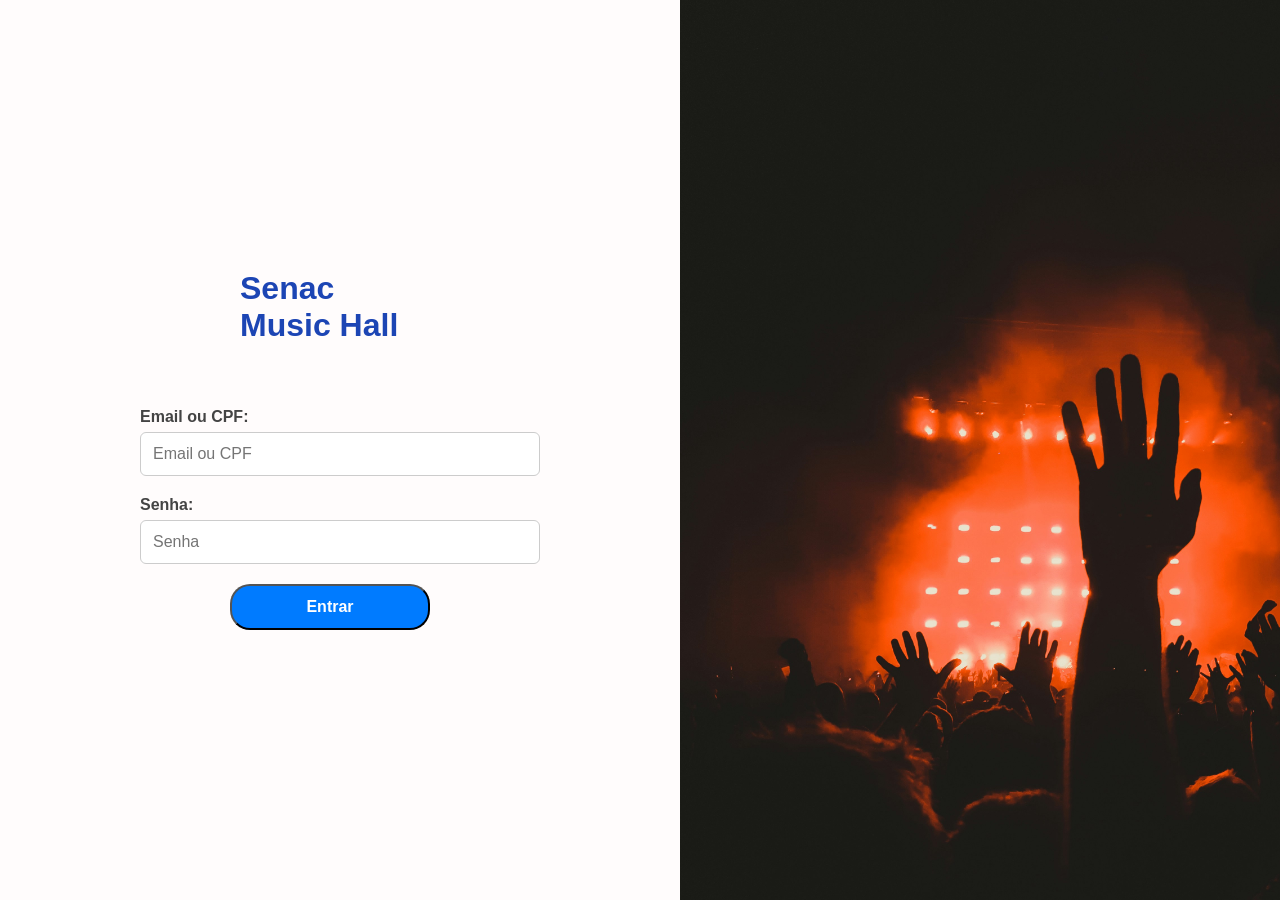
==== login1/index.html @ aa489c11 "tentativa" ====
<!DOCTYPE html>
<html lang="pt-BR">
<head>
    <meta charset="UTF-8">
    <meta name="viewport" content="width=device-width, initial-scale=1.0">
    <title>Tela de Login</title>
    <link rel="stylesheet" href="style1.css">
</head>
<body>

    <main class="login-container">
        <div class="login-esquerda">
            <div class="form">
                <h2>
                Senac
                <br>
                Music Hall
                </h2>
                
                <form>
                    <div class="grupo-input">
                        <label for="email">Email ou CPF:</label>
                        <input type="email" id="email" placeholder="Email ou CPF" required>
                    </div>
                    
                    <div class="grupo-input">
                        <label for="password">Senha:</label>
                        <input type="password" id="password" placeholder="Senha" required>
                    </div>
                    
                    
                    <button type="submit" class="btn-login">Entrar</button>
                </form>
            </div>
        </div>

        
        <div class="img">
            
        </div>
    </main>

</body>
</html>
---- login1/style1.css ----
* {
    margin: 0;
    padding: 0;
    box-sizing: border-box;
    font-family:Verdana, Geneva, Tahoma, sans-serif;
}

body{
    height: 100vh;
    width: 100vw;
}

.login-container {
    display: flex;
    height: 100vh;
    width: 100vw;
}

.login-esquerda {
    flex: 1;
    display: flex;
    justify-content: center;
    align-items: center;
    background-color: #fffcfc;
    padding: 40px;
}

.form {
    width: 100%;
    max-width: 400px;
}

.form h2 {
    margin-left: 100px;
    font-size: 2em;
    color: #1c45b4;
    margin-bottom: 2em;
}

.grupo-input {
    margin-bottom: 20px;
}

.grupo-input label {
    display: block;
    font-size: 1em;
    color: #444;
    margin-bottom: 6px;
    font-weight: 600;
}

.grupo-input input {
    width: 100%;
    padding: 12px;
    border: 1px solid #ccc;
    border-radius: 6px;
    font-size: 1em;;
    transition: border-color 0.2s;
}


.btn-login {
    width: 50%;
    margin-left: 90px;
    padding: 12px;
    background-color: #007bff;
    color: white;
    border-radius: 20px;
    font-size: 1em;
    font-weight:600;
    align-items: center;
}

.img {
    flex: 1;
    background-image: url('../TelaLogin/samuel-regan-asante-J63ln0EZgtg-unsplash\ 1.svg'); 
    
}
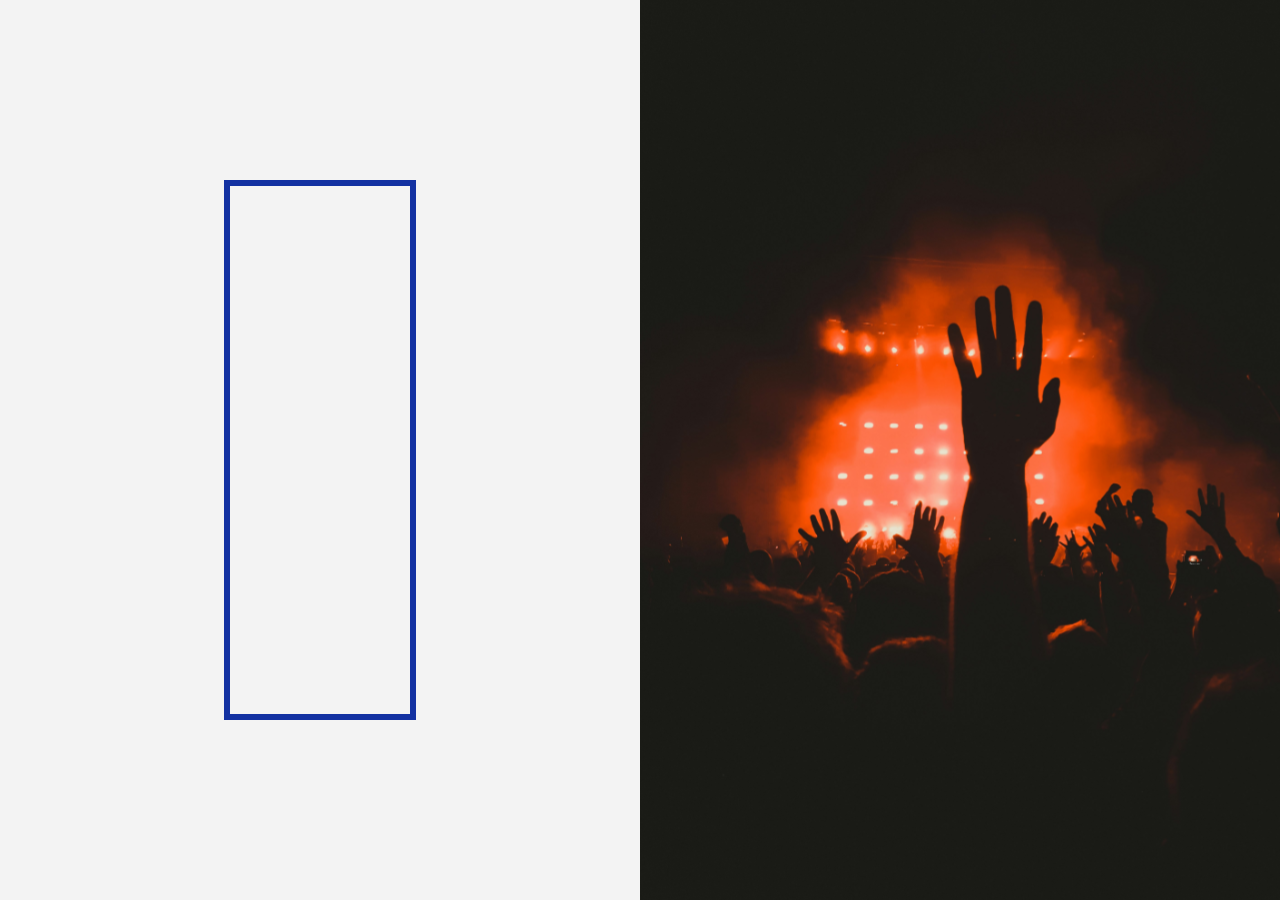
==== commit a703cdc0: "tentando de novo do 0 tela 1" ====
--- a/login1/index.html
+++ b/login1/index.html
@@ -1,44 +1,21 @@
 <!DOCTYPE html>
-<html lang="pt-BR">
+<html lang="pt-br">
 <head>
     <meta charset="UTF-8">
     <meta name="viewport" content="width=device-width, initial-scale=1.0">
-    <title>Tela de Login</title>
+    <title>senac music hall</title>
     <link rel="stylesheet" href="style1.css">
 </head>
 <body>
-
-    <main class="login-container">
-        <div class="login-esquerda">
-            <div class="form">
-                <h2>
-                Senac
-                <br>
-                Music Hall
-                </h2>
-                
-                <form>
-                    <div class="grupo-input">
-                        <label for="email">Email ou CPF:</label>
-                        <input type="email" id="email" placeholder="Email ou CPF" required>
-                    </div>
-                    
-                    <div class="grupo-input">
-                        <label for="password">Senha:</label>
-                        <input type="password" id="password" placeholder="Senha" required>
-                    </div>
-                    
-                    
-                    <button type="submit" class="btn-login">Entrar</button>
-                </form>
-            </div>
-        </div>
-
+    <main class="contaner_main">
+        <div class="dir"></div>
+        <div class="esq">
+            <form class="login" action="post">
+                <div class="logo"></div>
+            </form>
         
-        <div class="img">
-            
         </div>
     </main>
-
+    
 </body>
-</html>
+</html>
--- a/login1/style1.css
+++ b/login1/style1.css
@@ -1,79 +1,41 @@
-
-* {
-    margin: 0;
+*{
+    margin:0 ;
     padding: 0;
     box-sizing: border-box;
-    font-family:Verdana, Geneva, Tahoma, sans-serif;
+}
+/* div{
+    position:absolute;  
+} */
+
+.contaner_main {
+    display: flex;
+    flex-direction: row-reverse;    
 }
 
-body{
+.dir{
+    background-image: url(../TelaLogin/samuel-regan-asante-J63ln0EZgtg-unsplash\ 1.svg);
+    width: 50vw;
     height: 100vh;
-    width: 100vw;
+    right:0;
+    background-repeat: no-repeat;
+    background-size: cover;
 }
-
-.login-container {
+.esq{
     display: flex;
-    height: 100vh;
-    width: 100vw;
-}
-
-.login-esquerda {
-    flex: 1;
-    display: flex;
+    background-color: #f3f3f3; 
+    width:50vw;
     justify-content: center;
-    align-items: center;
-    background-color: #fffcfc;
-    padding: 40px;
-}
-
-.form {
-    width: 100%;
-    max-width: 400px;
-}
-
-.form h2 {
-    margin-left: 100px;
-    font-size: 2em;
-    color: #1c45b4;
-    margin-bottom: 2em;
-}
-
-.grupo-input {
-    margin-bottom: 20px;
-}
-
-.grupo-input label {
-    display: block;
-    font-size: 1em;
-    color: #444;
-    margin-bottom: 6px;
-    font-weight: 600;
-}
-
-.grupo-input input {
-    width: 100%;
-    padding: 12px;
-    border: 1px solid #ccc;
-    border-radius: 6px;
-    font-size: 1em;;
-    transition: border-color 0.2s;
-}
-
-
-.btn-login {
-    width: 50%;
-    margin-left: 90px;
-    padding: 12px;
-    background-color: #007bff;
-    color: white;
-    border-radius: 20px;
-    font-size: 1em;
-    font-weight:600;
     align-items: center;
 }
 
-.img {
-    flex: 1;
-    background-image: url('../TelaLogin/samuel-regan-asante-J63ln0EZgtg-unsplash\ 1.svg'); 
-    
+.login{
+    display: flex;
+    height:60%;
+    width:30%;
+    border-color: #1331A1;
+    border-style: solid;
+    border-width: 6px;
+}
+.logo{
+
 }
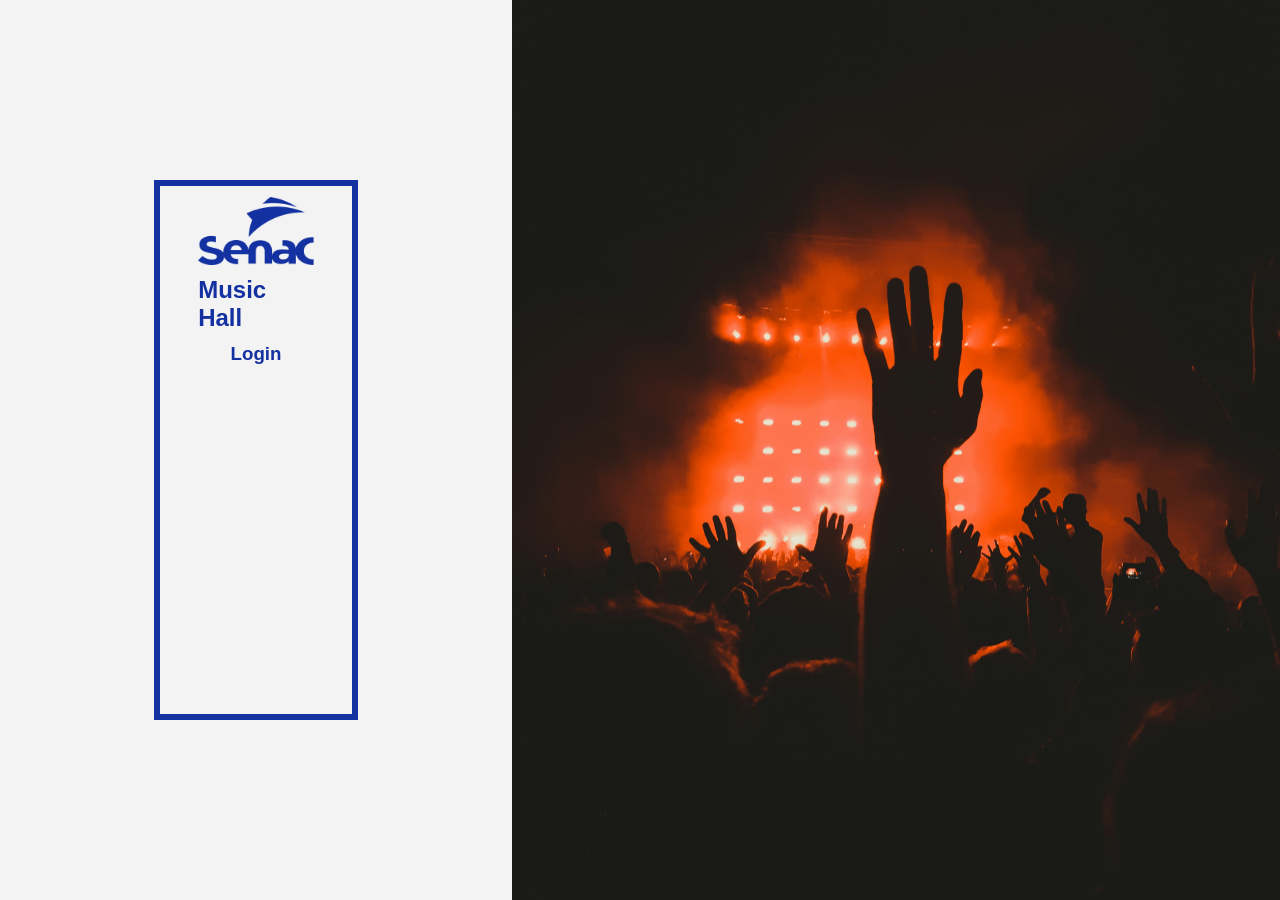
==== commit 22303297: "ajustes" ====
--- a/login1/index.html
+++ b/login1/index.html
@@ -8,10 +8,17 @@
 </head>
 <body>
     <main class="contaner_main">
-        <div class="dir"></div>
+        <div class="dir">
+            <img class="bg-image" src="..//TelaLogin/samuel-regan-asante-J63ln0EZgtg-unsplash 1.svg" alt="">
+        </div>
         <div class="esq">
             <form class="login" action="post">
-                <div class="logo"></div>
+                <div class="header">
+                    <img src="../TelaLogin/Senac azul.png" alt="Logo Senac Azul">
+                    <h2>Music Hall</h2>
+                    <h3>Login</h3>
+                </div>
+                <div class="formulario"></div>
             </form>
         
         </div>
--- a/login1/style1.css
+++ b/login1/style1.css
@@ -2,40 +2,62 @@
     margin:0 ;
     padding: 0;
     box-sizing: border-box;
+    font-family:'Franklin Gothic Medium', 'Arial Narrow', Arial, sans-serif;
+    color: #1331A1;
 }
-/* div{
-    position:absolute;  
-} */
+img{
+    display: block;
+    max-width: 100%;
+}
+
 
 .contaner_main {
     display: flex;
-    flex-direction: row-reverse;    
+    flex-direction: row-reverse;
+    height: 100vh;
+}
+::-webkit-scrollbar{
+    display: none;
 }
 
 .dir{
-    background-image: url(../TelaLogin/samuel-regan-asante-J63ln0EZgtg-unsplash\ 1.svg);
-    width: 50vw;
+    width: 60vw;
     height: 100vh;
     right:0;
     background-repeat: no-repeat;
     background-size: cover;
+    background-position: center;
+    
+}
+.bg-image{
+    width: 100%;
+    height: 100vh;
+    min-width: 100%;
+    object-fit: cover;
 }
 .esq{
     display: flex;
     background-color: #f3f3f3; 
-    width:50vw;
+    width:40vw;
     justify-content: center;
     align-items: center;
 }
 
 .login{
     display: flex;
+    flex-direction: column;
+    align-items: center;
     height:60%;
-    width:30%;
+    width:40%;
     border-color: #1331A1;
     border-style: solid;
     border-width: 6px;
 }
-.logo{
-
+.header{
+    display: flex;
+    flex-direction: column;
+    align-items: center;
+    justify-content: space-evenly;
+    width: 60%;
+    height: 36%;
 }
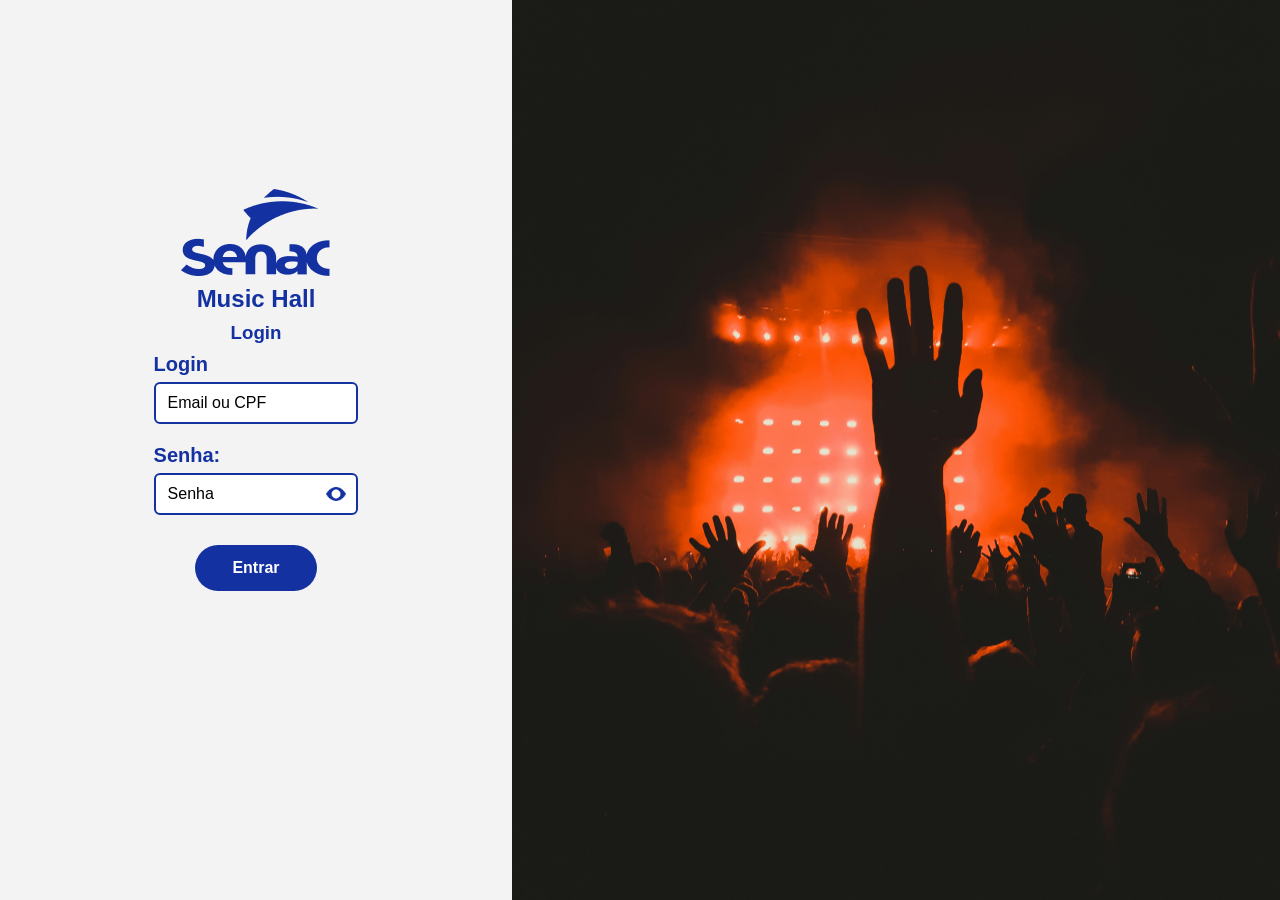
==== commit e7486c69: "01 login" ====
--- a/login1/index.html
+++ b/login1/index.html
@@ -18,7 +18,20 @@
                     <h2>Music Hall</h2>
                     <h3>Login</h3>
                 </div>
-                <div class="formulario"></div>
+                <div class="formulario">
+                    <div class="grupo-input">
+                        <label for="login">Login</label>
+                        <input type="text" id="Login" placeholder="Email ou CPF">
+                    </div>
+                    <div class="grupo-input">
+                        <label for="senha">Senha:</label>
+                        <div class="input-senha">
+                            <input type="password" id="senha" placeholder="Senha">
+                            <img src="../TelaLogin/Eye.png" alt="Mostrar senha" class="icone-olho">
+                        </div>
+                    </div>
+                    <button type="submit" class="entrar">Entrar</button>
+                </div>
             </form>
         
         </div>
--- a/login1/style1.css
+++ b/login1/style1.css
@@ -7,7 +7,6 @@
 }
 img{
     display: block;
-    max-width: 100%;
 }
 
 
@@ -32,7 +31,6 @@
 .bg-image{
     width: 100%;
     height: 100vh;
-    min-width: 100%;
     object-fit: cover;
 }
 .esq{
@@ -42,16 +40,12 @@
     justify-content: center;
     align-items: center;
 }
-
 .login{
     display: flex;
     flex-direction: column;
     align-items: center;
     height:60%;
     width:40%;
-    border-color: #1331A1;
-    border-style: solid;
-    border-width: 6px;
 }
 .header{
     display: flex;
@@ -59,5 +53,63 @@
     align-items: center;
     justify-content: space-evenly;
     width: 60%;
-    height: 36%;
+    height: 32%;
+}
+.formulario{
+    display: flex;
+    flex-direction: column;
+    width: 100%;
+    gap: 20px;
+}
+input::placeholder{
+    color:black;
+}
+.grupo-input{
+    display: flex;
+    flex-direction: column;
+    gap: 6px;
+}
+
+.grupo-input label{
+    font-weight: bold;
+    font-size: 1.25em;
+}
+
+.grupo-input input{
+    padding: 10px 12px;
+    border: 2px solid #1331A1;
+    border-radius: 6px;
+    font-size: 1rem;
+    outline: none;
+}
+
+.input-senha{
+    position: relative;
+    display: flex;
+    align-items: center;
+}
+
+.input-senha input{
+    width: 100%;
+    padding-right: 40px;
+}
+
+.icone-olho{
+    position: absolute;
+    right: 12px;
+    width: 20px;
+    cursor: pointer;
+}
+.entrar{
+    background-color: #1331A1;
+    color: #fff;
+    border: none;
+    padding: 14px;
+    border-radius: 30px;
+    font-size: 1rem;
+    font-weight: bold;
+    cursor: pointer;
+    margin-top: 10px;
+    align-self: center;
+    width: 60%;
 }
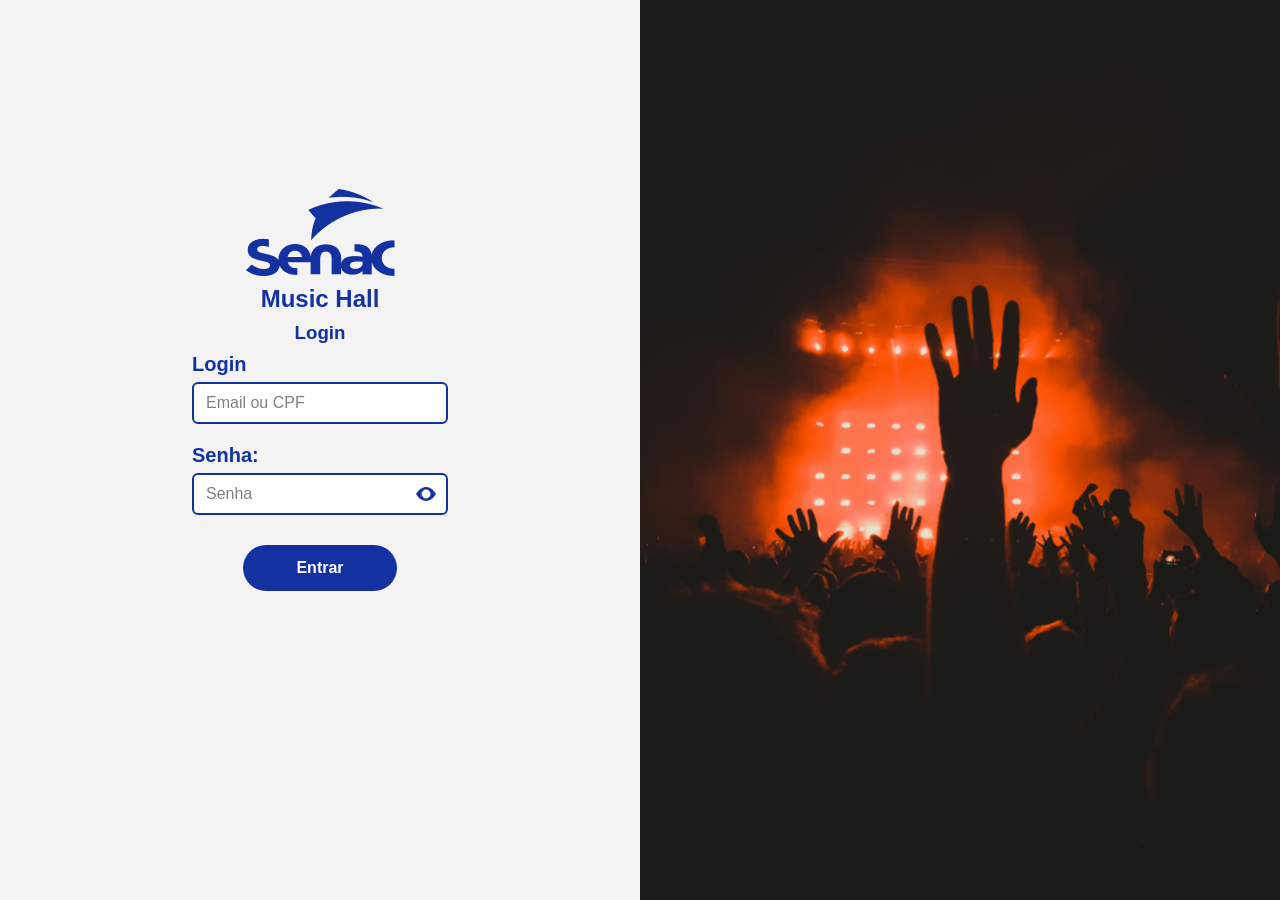
==== commit bfcc859a: "required" ====
--- a/login1/index.html
+++ b/login1/index.html
@@ -4,7 +4,7 @@
     <meta charset="UTF-8">
     <meta name="viewport" content="width=device-width, initial-scale=1.0">
     <title>senac music hall</title>
-    <link rel="stylesheet" href="style1.css">
+    <link rel="stylesheet" href="style.css">
 </head>
 <body>
     <main class="contaner_main">
@@ -12,7 +12,7 @@
             <img class="bg-image" src="..//TelaLogin/samuel-regan-asante-J63ln0EZgtg-unsplash 1.svg" alt="">
         </div>
         <div class="esq">
-            <form class="login" action="post">
+            <form class="login" action="algo.php">
                 <div class="header">
                     <img src="../TelaLogin/Senac azul.png" alt="Logo Senac Azul">
                     <h2>Music Hall</h2>
@@ -21,12 +21,12 @@
                 <div class="formulario">
                     <div class="grupo-input">
                         <label for="login">Login</label>
-                        <input type="text" id="Login" placeholder="Email ou CPF">
+                        <input type="text" id="Login" placeholder="Email ou CPF" required>
                     </div>
                     <div class="grupo-input">
                         <label for="senha">Senha:</label>
                         <div class="input-senha">
-                            <input type="password" id="senha" placeholder="Senha">
+                            <input type="password" id="senha" placeholder="Senha" required>
                             <img src="../TelaLogin/Eye.png" alt="Mostrar senha" class="icone-olho">
                         </div>
                     </div>
--- a/login1/style.css
+++ b/login1/style.css
@@ -0,0 +1,115 @@
+*{
+    margin:0 ;
+    padding: 0;
+    box-sizing: border-box;
+    font-family:'Franklin Gothic Medium', 'Arial Narrow', Arial, sans-serif;
+    color: #1331A1;
+}
+img{
+    display: block;
+}
+
+
+.contaner_main {
+    display: flex;
+    flex-direction: row-reverse;
+    height: 100vh;
+}
+::-webkit-scrollbar{
+    display: none;
+}
+
+.dir{
+    width: 50vw;
+    height: 100vh;
+    right:0;
+    background-repeat: no-repeat;
+    background-size: cover;
+    background-position: center;
+    
+}
+.bg-image{
+    width: 100%;
+    height: 100vh;
+    object-fit: cover;
+}
+.esq{
+    display: flex;
+    background-color: #f3f3f3; 
+    width:50vw;
+    justify-content: center;
+    align-items: center;
+}
+.login{
+    display: flex;
+    flex-direction: column;
+    align-items: center;
+    height:60%;
+    width:40%;
+}
+.header{
+    display: flex;
+    flex-direction: column;
+    align-items: center;
+    justify-content: space-evenly;
+    width: 60%;
+    height: 32%;
+}
+.formulario{
+    display: flex;
+    flex-direction: column;
+    width: 100%;
+    gap: 20px;
+}
+input::placeholder{
+    color:grey
+}
+.grupo-input{
+    display: flex;
+    flex-direction: column;
+    gap: 6px;
+}
+
+.grupo-input label{
+    font-weight: bold;
+    font-size: 1.25em;
+}
+
+.grupo-input input{
+    padding: 10px 12px;
+    border: 2px solid #1331A1;
+    border-radius: 6px;
+    font-size: 1rem;
+    outline: none;
+}
+
+.input-senha{
+    position: relative;
+    display: flex;
+    align-items: center;
+}
+
+.input-senha input{
+    width: 100%;
+    padding-right: 40px;
+}
+
+.icone-olho{
+    position: absolute;
+    right: 12px;
+    width: 20px;
+    cursor: pointer;
+}
+.entrar{
+    background-color: #1331A1;
+    color: #fff;
+    border: none;
+    padding: 14px;
+    border-radius: 30px;
+    font-size: 1rem;
+    font-weight: bold;
+    cursor: pointer;
+    margin-top: 10px;
+    align-self: center;
+    width: 60%;
+}
